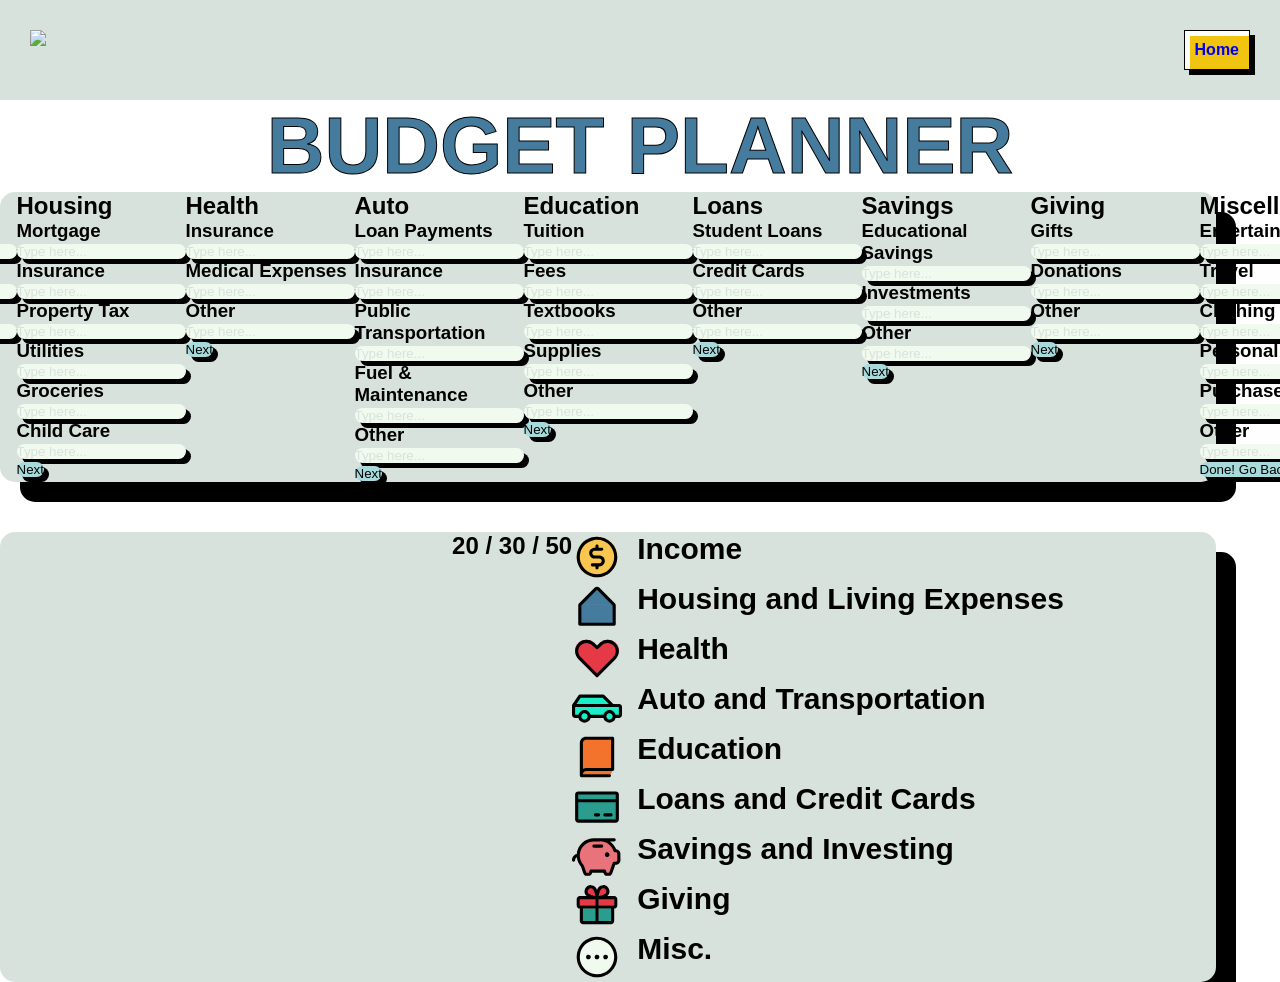
==== index.html @ 3e601046 "Merge pull request #3 from CARTeeyuh/main CSS and HTML , Need JS NOW" ====
<!DOCTYPE html>
<html lang="en">

<head>
    <meta charset="UTF-8">
    <meta name="viewport" content="width=device-width, initial-scale=1.0">
    <title>Document</title>
    <link rel="stylesheet" href="styles.css">
</head>

<body>
    <nav id="nav">
        <img src="Images\Group 18.svg">
        <a class="Home" href="index.html">Home</a>
    </nav>
    <h1 class="Title">BUDGET PLANNER</h1>
    <span class="Planner">
        <article class="Income">
            <!--For every article, before the h2 of each article put step counter using JS-->
            <h2>Income</h2>
            <div>
                <h3>Total Net.</h3>
                <input id="NetInput" type='text' placeholder="Type here..."></input>
            </div>
            <div>
                <h3>Winnings</h3>
                <input id="WinInput" type='text' placeholder="Type here..."></input>
            </div>
            <div>
                <h3>Other</h3>
                <input id="OtherIncomeInput" type='text' placeholder="Type here..."></input>
            </div>
            <button id="Next">Next</button>
        </article>
        <article class="Housing">
            <h2>Housing</h2>
            <div>
                <h3>Mortgage</h3>
                <input id="MortgageInput" data-expense="housing" type='text' placeholder="Type here..."></input>
            </div>
            <div>
                <h3>Insurance</h3>
                <input id="InsuranceHouseInput" type='text' placeholder="Type here..."></input>
            </div>
            <div>
                <h3>Property Tax</h3>
                <input id="PropTaxInput" type='text' placeholder="Type here..."></input>
            </div>
            <div>
                <h3>Utilities</h3>
                <input id="UtilInput" type='text' placeholder="Type here..."></input>
            </div>
            <div>
                <h3>Groceries</h3>
                <input id="GroceriesInput" type='text' placeholder="Type here..."></input>
            </div>
            <div>
                <h3>Child Care</h3>
                <input id="CareInput" type='text' placeholder="Type here..."></input>
            </div>
            <button id="Next">Next</button>
        </article>
        <article class="Health">
            <h2>Health</h2>
            <div>
                <h3>Insurance</h3>
                <input id="InsuranceHealthInput" type='text' placeholder="Type here..."></input>
            </div>
            <div>
                <h3>Medical Expenses</h3>
                <input id="MedInput" type='text' placeholder="Type here..."></input>
            </div>
            <div>
                <h3>Other</h3>
                <input id="OtherHealthInput" type='text' placeholder="Type here..."></input>
            </div>
            <button id="Next">Next</button>
        </article>
        <article class="Auto">
            <h2>Auto</h2>
            <div>
                <h3>Loan Payments</h3>
                <input id="LoanPayInput" type='text' placeholder="Type here..."></input>
            </div>
            <div>
                <h3>Insurance</h3>
                <input id="InsuranceAutoInput" type='text' placeholder="Type here..."></input>
            </div>
            <div>
                <h3>Public Transportation</h3>
                <input id="PublicTranInput" type='text' placeholder="Type here..."></input>
            </div>
            <div>
                <h3>Fuel & Maintenance</h3>
                <input id="MaintenanceInput" type='text' placeholder="Type here..."></input>
            </div>
            <div>
                <h3>Other</h3>
                <input id="OtherAutoInput" type='text' placeholder="Type here..."></input>
            </div>
            <button id="Next">Next</button>
        </article>
        <article class="Education">
            <h2>Education</h2>
            <div>
                <h3>Tuition</h3>
                <input id="TuitionInput" type='text' placeholder="Type here..."></input>
            </div>
            <div>
                <h3>Fees</h3>
                <input id="FeesInput" type='text' placeholder="Type here..."></input>
            </div>
            <div>
                <h3>Textbooks</h3>
                <input id="BooksInput" type='text' placeholder="Type here..."></input>
            </div>
            <div>
                <h3>Supplies</h3>
                <input id="SuppliesInput" type='text' placeholder="Type here..."></input>
            </div>
            <div>
                <h3>Other</h3>
                <input id="OtherEduInput" type='text' placeholder="Type here..."></input>
            </div>
            <button id="Next">Next</button>
        </article>
        <article class="Loans">
            <h2>Loans</h2>
            <div>
                <h3>Student Loans</h3>
                <input id="StudentLoansInput" type='text' placeholder="Type here..."></input>
            </div>
            <div>
                <h3>Credit Cards</h3>
                <input id="CreditInput" type='text' placeholder="Type here..."></input>
            </div>
            <div>
                <h3>Other</h3>
                <input id="OtherLoansInput" type='text' placeholder="Type here..."></input>
            </div>
            <button id="Next">Next</button>
        </article>
        <article class="Savings">
            <h2>Savings</h2>
            <div>
                <h3>Educational Savings</h3>
                <input id="EduSavingsInput" type='text' placeholder="Type here..."></input>
            </div>
            <div>
                <h3>Investments</h3>
                <input id="InvestInput" type='text' placeholder="Type here..."></input>
            </div>
            <div>
                <h3>Other</h3>
                <input id="OtherSavingsInput" type='text' placeholder="Type here..."></input>
            </div>
            <button id="Next">Next</button>
        </article>
        <article class="Giving">
            <h2>Giving</h2>
            <div>
                <h3>Gifts</h3>
                <input id="GiftsInput" type='text' placeholder="Type here..."></input>
            </div>
            <div>
                <h3>Donations</h3>
                <input id="DonationsInput" type='text' placeholder="Type here..."></input>
            </div>
            <div>
                <h3>Other</h3>
                <input id="OtherGiftInput" type='text' placeholder="Type here..."></input>
            </div>
            <button id="Next">Next</button>
        </article>
        <article class="Misc">
            <h2>Miscellaneous</h2>
            <div>
                <h3>Entertainment</h3>
                <input id="EntertainmentInput" type='text' placeholder="Type here..."></input>
            </div>
            <div>
                <h3>Travel</h3>
                <input id="TravelInput" type='text' placeholder="Type here..."></input>
            </div>
            <div>
                <h3>Clothing</h3>
                <input id="ClothingInput" type='text' placeholder="Type here..."></input>
            </div>
            <div>
                <h3>Personal Care</h3>
                <input id="PersonalCareInput" type='text' placeholder="Type here..."></input>
            </div>
            <div>
                <h3>Purchases</h3>
                <input id="PurchasesInput" type='text' placeholder="Type here..."></input>
            </div>
            <div>
                <h3>Other</h3>
                <input id="OtherMiscInput" type='text' placeholder="Type here..."></input>
            </div>
            <button id="Done">Done! Go Back to Start?</button>
        </article>
    </span>
    <span class="Information">
        <canvas class="chart"></canvas>
        <section class="203050">
            <!--Generate using javascript-->
            <h2> 20 / 30 / 50 </h2>
            <div class="50">
            </div>
            <div class="30">
            </div>
            <div class="20">
            </div>
        </section>
        <span class="InfoList">
            <div class="CCDollar">
                <img src="Images\CurrencyCircleDollar.svg">
                <p>Income</p>
            </div>
            <div class="HouseSimple">
                <img src="Images\HouseSimple.svg">
                <p>Housing and Living Expenses</p>
            </div>
            <div class="HeartStraight">
                <img src="Images\HeartStraight.svg">
                <p>Health</p>
            </div>
            <div class="CarProfile">
                <img src="Images\CarProfile.svg">
                <p>Auto and Transportation</p>
            </div>
            <div class="BookPic">
                <img src="Images\Book.svg">
                <p>Education</p>
            </div>
            <div class="CreditCardPic">
                <img src="Images\CreditCard.svg">
                <p>Loans and Credit Cards</p>
            </div>
            <div class="PiggyBankPic">
                <img src="Images\PiggyBank.svg">
                <p>Savings and Investing</p>
            </div>
            <div class="GiftPic">
                <img src="Images\Gift.svg">
                <p>Giving</p>
            </div>
            <div class="Dots">
                <img src="Images\DotsThreeCircle.svg">
                <p>Misc.</p>
            </div>
        </span>
    </span>
    </span>
</body>

</html>
---- styles.css ----
:root {
    --Red: #E63946;
    --Off-White: #F1FAEE;
    --Cyan: #1BEDCA;
    --Light-Yellow: #F1C40F;
    --Light-Green: #D8E2DC;
    --Highlight-Blue: #A8DADC;
    --Blue: #457B9D;
    --Shadow-Blue: #1D3557;
    --Dark-Yellow: #F9C74F;
    --Orange: #F3722C;
    --Green: #2A9D8F;
    --Border-Radius: 15px;
}

* {
    box-sizing: border-box;
    padding: 0;
    margin: 0;
}

body {
    font-family: Sora, sans-serif;
}

#nav {
    display: flex;
    align-content: center;
    justify-content: space-between;
    padding: 30px;
    background-color: var(--Light-Green);
    margin: 0;


    &>a {
        align-self: center;
        border: 1px solid black;
        box-sizing: border-box;
        padding: 10px;
        text-decoration: none;
        background-color: var(--Light-Yellow);
        box-shadow: 5px 5px 0 black,
            5px 5px 0 white inset;
    }


}

h1 {
    text-align: center;
    font-size: 80px;
    color: var(--Blue);
    -webkit-text-stroke: 1px black;
}

.Home {
    /* Need to adjust text color to black for the home button in the nav bar visited state.*/
    font-weight: 700;
    text-decoration: none;

    &>a:visited {
        color: black;
    }
}

.Planner {
    display:flex;
    flex-direction:row;
    background-color: var(--Light-Green);
    width: 95vw;
    justify-content: center;
    justify-self: center;
    border-radius: var(--Border-Radius);
    box-shadow: 20px 20px 0 black;
}

input {
    background-color: var(--Off-White);
    border: 0;
    box-shadow: 5px 5px 0 black;
    border-radius: var(--Border-Radius);
}

input::placeholder {
    color: var(--Light-Green);
}

#Next , #Done {
    background-color: var(--Highlight-Blue);
    border: 0;
    /* Put the width of the button when separating pages AKA post javascript */
    box-shadow: 5px 5px 0 black;
    /* Border radius looks weird rn but once button is bigger the radius will look fine */
    border-radius: var(--Border-Radius);
    color: black;
}



.Information {
    display: flex;
    background-color: var(--Light-Green);
    width: 95vw;
    justify-content: center;
    justify-self: center;
    border-radius: var(--Border-Radius);
    box-shadow: 20px 20px 0 black;
    margin-top: 50px;
}

.InfoList {
    display: flex;
    flex-direction: column;
}

div p {
    font-weight: 700;
    font-size: 30px;
}

.InfoList div {
    display: flex;
    flex-direction: row;
    gap: 15px;
}
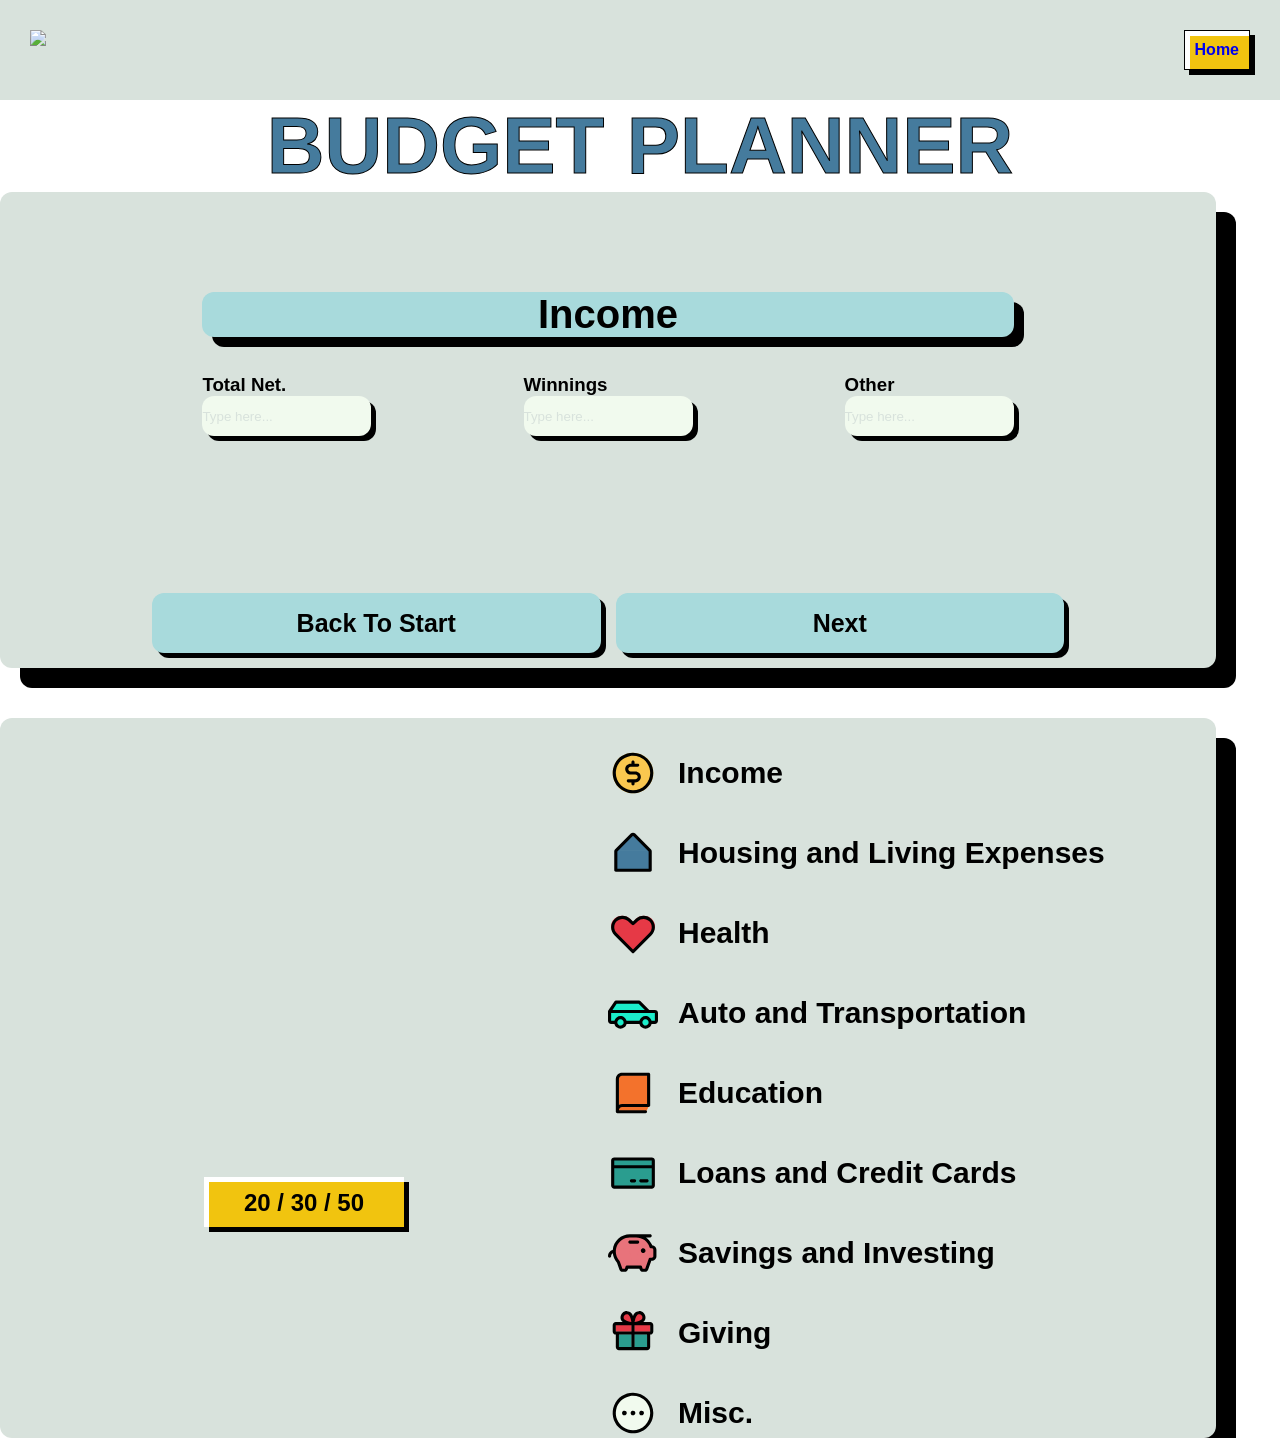
==== commit ca70e6df: "Merge pull request #6 from Azurinite/main Mostly fixing CSS layout" ====
--- a/index.html
+++ b/index.html
@@ -6,247 +6,251 @@
     <meta name="viewport" content="width=device-width, initial-scale=1.0">
     <title>Document</title>
     <link rel="stylesheet" href="styles.css">
+    <script type="module" src="./app.js"></script>
+    <script src="https://cdn.jsdelivr.net/npm/chart.js@4.5.1/dist/chart.umd.min.js"></script>
 </head>
 
 <body>
     <nav id="nav">
         <img src="Images\Group 18.svg">
-        <a class="Home" href="index.html">Home</a>
+        <a class="home" href="index.html">Home</a>
     </nav>
-    <h1 class="Title">BUDGET PLANNER</h1>
-    <span class="Planner">
-        <article class="Income">
+    <h1 class="title">BUDGET PLANNER</h1>
+    <span class="planner">
+        <article class="income current">
             <!--For every article, before the h2 of each article put step counter using JS-->
             <h2>Income</h2>
             <div>
                 <h3>Total Net.</h3>
-                <input id="NetInput" type='text' placeholder="Type here..."></input>
+                <input id="net-input" type="number" placeholder="Type here..."></input>
             </div>
             <div>
                 <h3>Winnings</h3>
-                <input id="WinInput" type='text' placeholder="Type here..."></input>
-            </div>
-            <div>
-                <h3>Other</h3>
-                <input id="OtherIncomeInput" type='text' placeholder="Type here..."></input>
-            </div>
-            <button id="Next">Next</button>
-        </article>
-        <article class="Housing">
+                <input id="win-input" type="number" placeholder="Type here..."></input>
+            </div>
+            <div>
+                <h3>Other</h3>
+                <input id="other-income-input" type="number" placeholder="Type here..."></input>
+            </div>
+        </article>
+        <article class="housing">
             <h2>Housing</h2>
             <div>
                 <h3>Mortgage</h3>
-                <input id="MortgageInput" data-expense="housing" type='text' placeholder="Type here..."></input>
+                <input id="mortgage-input" data-expense="housing" type="number" placeholder="Type here..."></input>
             </div>
             <div>
                 <h3>Insurance</h3>
-                <input id="InsuranceHouseInput" type='text' placeholder="Type here..."></input>
+                <input id="insurance-house-input" type="number" placeholder="Type here..."></input>
             </div>
             <div>
                 <h3>Property Tax</h3>
-                <input id="PropTaxInput" type='text' placeholder="Type here..."></input>
+                <input id="prop-tax-input" type="number" placeholder="Type here..."></input>
             </div>
             <div>
                 <h3>Utilities</h3>
-                <input id="UtilInput" type='text' placeholder="Type here..."></input>
+                <input id="util-input" type="number" placeholder="Type here..."></input>
             </div>
             <div>
                 <h3>Groceries</h3>
-                <input id="GroceriesInput" type='text' placeholder="Type here..."></input>
+                <input id="groceries-input" type="number" placeholder="Type here..."></input>
             </div>
             <div>
                 <h3>Child Care</h3>
-                <input id="CareInput" type='text' placeholder="Type here..."></input>
-            </div>
-            <button id="Next">Next</button>
-        </article>
-        <article class="Health">
+                <input id="care-input" type="number" placeholder="Type here..."></input>
+            </div>
+        </article>
+        <article class="health">
             <h2>Health</h2>
             <div>
                 <h3>Insurance</h3>
-                <input id="InsuranceHealthInput" type='text' placeholder="Type here..."></input>
+                <input id="insurance-health-input" type="number" placeholder="Type here..."></input>
             </div>
             <div>
                 <h3>Medical Expenses</h3>
-                <input id="MedInput" type='text' placeholder="Type here..."></input>
-            </div>
-            <div>
-                <h3>Other</h3>
-                <input id="OtherHealthInput" type='text' placeholder="Type here..."></input>
-            </div>
-            <button id="Next">Next</button>
-        </article>
-        <article class="Auto">
+                <input id="med-input" type="number" placeholder="Type here..."></input>
+            </div>
+            <div>
+                <h3>Other</h3>
+                <input id="other-health-input" type="number" placeholder="Type here..."></input>
+            </div>
+        </article>
+        <article class="auto">
             <h2>Auto</h2>
             <div>
                 <h3>Loan Payments</h3>
-                <input id="LoanPayInput" type='text' placeholder="Type here..."></input>
+                <input id="loan-pay-input" type="number" placeholder="Type here..."></input>
             </div>
             <div>
                 <h3>Insurance</h3>
-                <input id="InsuranceAutoInput" type='text' placeholder="Type here..."></input>
+                <input id="insurance-auto-input" type="number" placeholder="Type here..."></input>
             </div>
             <div>
                 <h3>Public Transportation</h3>
-                <input id="PublicTranInput" type='text' placeholder="Type here..."></input>
+                <input id="public-tran-input" type="number" placeholder="Type here..."></input>
             </div>
             <div>
                 <h3>Fuel & Maintenance</h3>
-                <input id="MaintenanceInput" type='text' placeholder="Type here..."></input>
-            </div>
-            <div>
-                <h3>Other</h3>
-                <input id="OtherAutoInput" type='text' placeholder="Type here..."></input>
-            </div>
-            <button id="Next">Next</button>
-        </article>
-        <article class="Education">
+                <input id="maintenance-input" type="number" placeholder="Type here..."></input>
+            </div>
+            <div>
+                <h3>Other</h3>
+                <input id="other-auto-input" type="number" placeholder="Type here..."></input>
+            </div>
+        </article>
+        <article class="education">
             <h2>Education</h2>
             <div>
                 <h3>Tuition</h3>
-                <input id="TuitionInput" type='text' placeholder="Type here..."></input>
+                <input id="tuition-input" type="number" placeholder="Type here..."></input>
             </div>
             <div>
                 <h3>Fees</h3>
-                <input id="FeesInput" type='text' placeholder="Type here..."></input>
+                <input id="fees-input" type="number" placeholder="Type here..."></input>
             </div>
             <div>
                 <h3>Textbooks</h3>
-                <input id="BooksInput" type='text' placeholder="Type here..."></input>
+                <input id="books-input" type="number" placeholder="Type here..."></input>
             </div>
             <div>
                 <h3>Supplies</h3>
-                <input id="SuppliesInput" type='text' placeholder="Type here..."></input>
-            </div>
-            <div>
-                <h3>Other</h3>
-                <input id="OtherEduInput" type='text' placeholder="Type here..."></input>
-            </div>
-            <button id="Next">Next</button>
-        </article>
-        <article class="Loans">
+                <input id="supplies-input" type="number" placeholder="Type here..."></input>
+            </div>
+            <div>
+                <h3>Other</h3>
+                <input id="other-edu-input" type="number" placeholder="Type here..."></input>
+            </div>
+        </article>
+        <article class="loans">
             <h2>Loans</h2>
             <div>
                 <h3>Student Loans</h3>
-                <input id="StudentLoansInput" type='text' placeholder="Type here..."></input>
+                <input id="student-loans-input" type="number" placeholder="Type here..."></input>
             </div>
             <div>
                 <h3>Credit Cards</h3>
-                <input id="CreditInput" type='text' placeholder="Type here..."></input>
-            </div>
-            <div>
-                <h3>Other</h3>
-                <input id="OtherLoansInput" type='text' placeholder="Type here..."></input>
-            </div>
-            <button id="Next">Next</button>
-        </article>
-        <article class="Savings">
+                <input id="credit-input" type="number" placeholder="Type here..."></input>
+            </div>
+            <div>
+                <h3>Other</h3>
+                <input id="other-loans-input" type="number" placeholder="Type here..."></input>
+            </div>
+        </article>
+        <article class="savings">
             <h2>Savings</h2>
             <div>
                 <h3>Educational Savings</h3>
-                <input id="EduSavingsInput" type='text' placeholder="Type here..."></input>
+                <input id="edu-savings-input" type="number" placeholder="Type here..."></input>
             </div>
             <div>
                 <h3>Investments</h3>
-                <input id="InvestInput" type='text' placeholder="Type here..."></input>
-            </div>
-            <div>
-                <h3>Other</h3>
-                <input id="OtherSavingsInput" type='text' placeholder="Type here..."></input>
-            </div>
-            <button id="Next">Next</button>
-        </article>
-        <article class="Giving">
+                <input id="invest-input" type="number" placeholder="Type here..."></input>
+            </div>
+            <div>
+                <h3>Other</h3>
+                <input id="other-savings-input" type="number" placeholder="Type here..."></input>
+            </div>
+        </article>
+        <article class="giving">
             <h2>Giving</h2>
             <div>
                 <h3>Gifts</h3>
-                <input id="GiftsInput" type='text' placeholder="Type here..."></input>
+                <input id="gifts-input" type="number" placeholder="Type here..."></input>
             </div>
             <div>
                 <h3>Donations</h3>
-                <input id="DonationsInput" type='text' placeholder="Type here..."></input>
-            </div>
-            <div>
-                <h3>Other</h3>
-                <input id="OtherGiftInput" type='text' placeholder="Type here..."></input>
-            </div>
-            <button id="Next">Next</button>
-        </article>
-        <article class="Misc">
+                <input id="donations-input" type="number" placeholder="Type here..."></input>
+            </div>
+            <div>
+                <h3>Other</h3>
+                <input id="other-gift-input" type="number" placeholder="Type here..."></input>
+            </div>
+        </article>
+        <article class="misc">
             <h2>Miscellaneous</h2>
             <div>
                 <h3>Entertainment</h3>
-                <input id="EntertainmentInput" type='text' placeholder="Type here..."></input>
+                <input id="entertainment-input" type="number" placeholder="Type here..."></input>
             </div>
             <div>
                 <h3>Travel</h3>
-                <input id="TravelInput" type='text' placeholder="Type here..."></input>
+                <input id="travel-input" type="number" placeholder="Type here..."></input>
             </div>
             <div>
                 <h3>Clothing</h3>
-                <input id="ClothingInput" type='text' placeholder="Type here..."></input>
+                <input id="clothing-input" type="number" placeholder="Type here..."></input>
             </div>
             <div>
                 <h3>Personal Care</h3>
-                <input id="PersonalCareInput" type='text' placeholder="Type here..."></input>
+                <input id="personal-care-input" type="number" placeholder="Type here..."></input>
             </div>
             <div>
                 <h3>Purchases</h3>
-                <input id="PurchasesInput" type='text' placeholder="Type here..."></input>
-            </div>
-            <div>
-                <h3>Other</h3>
-                <input id="OtherMiscInput" type='text' placeholder="Type here..."></input>
-            </div>
-            <button id="Done">Done! Go Back to Start?</button>
-        </article>
+                <input id="purchases-input" type="number" placeholder="Type here..."></input>
+            </div>
+            <div>
+                <h3>Other</h3>
+                <input id="other-misc-input" type="number" placeholder="Type here..."></input>
+            </div>
+        </article>
+        <section class="navigation">
+            <button class="back hidden">Back</button>
+            <button class="back-to-start">Back To Start</button>
+            <button class="next">Next</button>
+        </section>
     </span>
-    <span class="Information">
-        <canvas class="chart"></canvas>
-        <section class="203050">
-            <!--Generate using javascript-->
-            <h2> 20 / 30 / 50 </h2>
-            <div class="50">
-            </div>
-            <div class="30">
-            </div>
-            <div class="20">
-            </div>
-        </section>
-        <span class="InfoList">
-            <div class="CCDollar">
+    <span class="information">
+        <span class="leftSide">
+            <div class="styleChart">
+                <canvas class="chart"></canvas>
+            </div>
+            
+            <section class="wantsNeedsSavings">
+                <!--Generate using javascript-->
+                <h2> 20 / 30 / 50 </h2>
+                <div class="50">
+                </div>
+                <div class="30">
+                </div>
+                <div class="20">
+                </div>
+            </section>
+        </span>
+
+        <span class="infoList">
+            <div class="cCDollar">
                 <img src="Images\CurrencyCircleDollar.svg">
                 <p>Income</p>
             </div>
-            <div class="HouseSimple">
+            <div class="houseSimple">
                 <img src="Images\HouseSimple.svg">
                 <p>Housing and Living Expenses</p>
             </div>
-            <div class="HeartStraight">
+            <div class="heartStraight">
                 <img src="Images\HeartStraight.svg">
                 <p>Health</p>
             </div>
-            <div class="CarProfile">
+            <div class="carProfile">
                 <img src="Images\CarProfile.svg">
                 <p>Auto and Transportation</p>
             </div>
-            <div class="BookPic">
+            <div class="bookPic">
                 <img src="Images\Book.svg">
                 <p>Education</p>
             </div>
-            <div class="CreditCardPic">
+            <div class="creditCardPic">
                 <img src="Images\CreditCard.svg">
                 <p>Loans and Credit Cards</p>
             </div>
-            <div class="PiggyBankPic">
+            <div class="piggyBankPic">
                 <img src="Images\PiggyBank.svg">
                 <p>Savings and Investing</p>
             </div>
-            <div class="GiftPic">
+            <div class="giftPic">
                 <img src="Images\Gift.svg">
                 <p>Giving</p>
             </div>
-            <div class="Dots">
+            <div class="dots">
                 <img src="Images\DotsThreeCircle.svg">
                 <p>Misc.</p>
             </div>
--- a/styles.css
+++ b/styles.css
@@ -1,16 +1,16 @@
 :root {
-    --Red: #E63946;
-    --Off-White: #F1FAEE;
-    --Cyan: #1BEDCA;
-    --Light-Yellow: #F1C40F;
-    --Light-Green: #D8E2DC;
-    --Highlight-Blue: #A8DADC;
-    --Blue: #457B9D;
-    --Shadow-Blue: #1D3557;
-    --Dark-Yellow: #F9C74F;
-    --Orange: #F3722C;
-    --Green: #2A9D8F;
-    --Border-Radius: 15px;
+    --Red: #e63946;
+    --Off-White: #f1faee;
+    --Cyan: #1bedca;
+    --Light-Yellow: #f1c40f;
+    --Light-Green: #d8e2dc;
+    --Highlight-Blue: #a8dadc;
+    --Blue: #457b9d;
+    --Shadow-Blue: #1d3557;
+    --Dark-Yellow: #f9c74f;
+    --Orange: #f3722c;
+    --Green: #2a9d8f;
+    --Border-Radius: 0.75rem;
 }
 
 * {
@@ -31,19 +31,15 @@
     background-color: var(--Light-Green);
     margin: 0;
 
-
-    &>a {
+    & > a {
         align-self: center;
         border: 1px solid black;
         box-sizing: border-box;
         padding: 10px;
         text-decoration: none;
         background-color: var(--Light-Yellow);
-        box-shadow: 5px 5px 0 black,
-            5px 5px 0 white inset;
-    }
-
-
+        box-shadow: 5px 5px 0 black, 5px 5px 0 white inset;
+    }
 }
 
 h1 {
@@ -53,19 +49,19 @@
     -webkit-text-stroke: 1px black;
 }
 
-.Home {
+.home {
     /* Need to adjust text color to black for the home button in the nav bar visited state.*/
     font-weight: 700;
     text-decoration: none;
 
-    &>a:visited {
+    & > a:visited {
         color: black;
     }
 }
 
-.Planner {
-    display:flex;
-    flex-direction:row;
+.planner {
+    display: flex;
+    flex-direction: row;
     background-color: var(--Light-Green);
     width: 95vw;
     justify-content: center;
@@ -77,6 +73,7 @@
 input {
     background-color: var(--Off-White);
     border: 0;
+    height: 2.5rem;
     box-shadow: 5px 5px 0 black;
     border-radius: var(--Border-Radius);
 }
@@ -85,7 +82,8 @@
     color: var(--Light-Green);
 }
 
-#Next , #Done {
+#next,
+#done {
     background-color: var(--Highlight-Blue);
     border: 0;
     /* Put the width of the button when separating pages AKA post javascript */
@@ -95,10 +93,10 @@
     color: black;
 }
 
-
-
-.Information {
-    display: flex;
+.information {
+    display: grid;
+    grid-template: auto / 1fr 1fr;
+    place-content: center;
     background-color: var(--Light-Green);
     width: 95vw;
     justify-content: center;
@@ -108,7 +106,7 @@
     margin-top: 50px;
 }
 
-.InfoList {
+.info-list {
     display: flex;
     flex-direction: column;
 }
@@ -118,8 +116,123 @@
     font-size: 30px;
 }
 
-.InfoList div {
+.info-list div {
     display: flex;
     flex-direction: row;
     gap: 15px;
+}
+
+article:not(.current) {
+    display: none;
+}
+
+.hidden {
+    display: none;
+}
+
+/* Input fields section */
+.planner {
+    display: flex;
+    flex-direction: column;
+    justify-content: center;
+    align-items: center;
+}
+
+article {
+    display: grid;
+    grid-template-columns: repeat(3, 1fr);
+    grid-template-rows: repeat(3, 1fr);
+    grid-auto-flow: column;
+    place-content: center;
+    gap: 20% 30%;
+    margin: 100px 0;
+
+    & * {
+        text-wrap: nowrap;
+    }
+    & h2 {
+        grid-column: 1 / span 3;
+        grid-row: 1;
+
+        font-size: 40px;
+        text-align: center;
+
+        background-color: var(--Highlight-Blue);
+        border-radius: var(--Border-Radius);
+        box-shadow: 10px 10px black;
+        width: 100%;
+    }
+    & div:nth-child(3n + 1) {
+        grid-column: 3;
+    }
+    & div:nth-child(2n + 1):not(:nth-child(3n + 1)) {
+        grid-column: 2;
+    }
+}
+
+/* Next, back buttons */
+.navigation {
+    display: flex;
+    justify-content: space-between;
+    align-items: stretch;
+    gap: 15px;
+    margin: 15px 0px;
+    width: 75%;
+
+    & * {
+        flex: 1 0 0;
+
+        background-color: var(--Highlight-Blue);
+        padding: 30px;
+        border-radius: var(--Border-Radius);
+        border: 0;
+        box-shadow: 5px 5px 0 black;
+
+        text-wrap: nowrap;
+        font-size: 25px;
+        font-weight: 700;
+        line-height: 0;
+    }
+}
+
+/* All below is the Donut chart */
+
+.leftSide {
+    display: flex;
+    flex-direction: column;
+    align-items: center;
+}
+
+/* Chart */
+.leftSide div {
+    --chart-size: 30vw;
+    width: var(--chart-size);
+    height: var(--chart-size);
+}
+
+.wantsNeedsSavings {
+    display: flex;
+    flex-direction: column;
+    align-items: center;
+
+    margin-top: 75px;
+    padding: 10px 20px;
+    background-color: var(--Light-Yellow);
+
+    max-height: 50px;
+    max-width: 200px;
+    line-height: 32.5px;
+
+    box-shadow: 5px 5px 0 black, 5px 5px 0 white inset;
+}
+
+/* Right Side */
+.infoList div {
+    display: flex;
+    align-items: center;
+
+    margin-top: 30px;
+    & p {
+        margin-left: 20px;
+    }
 }
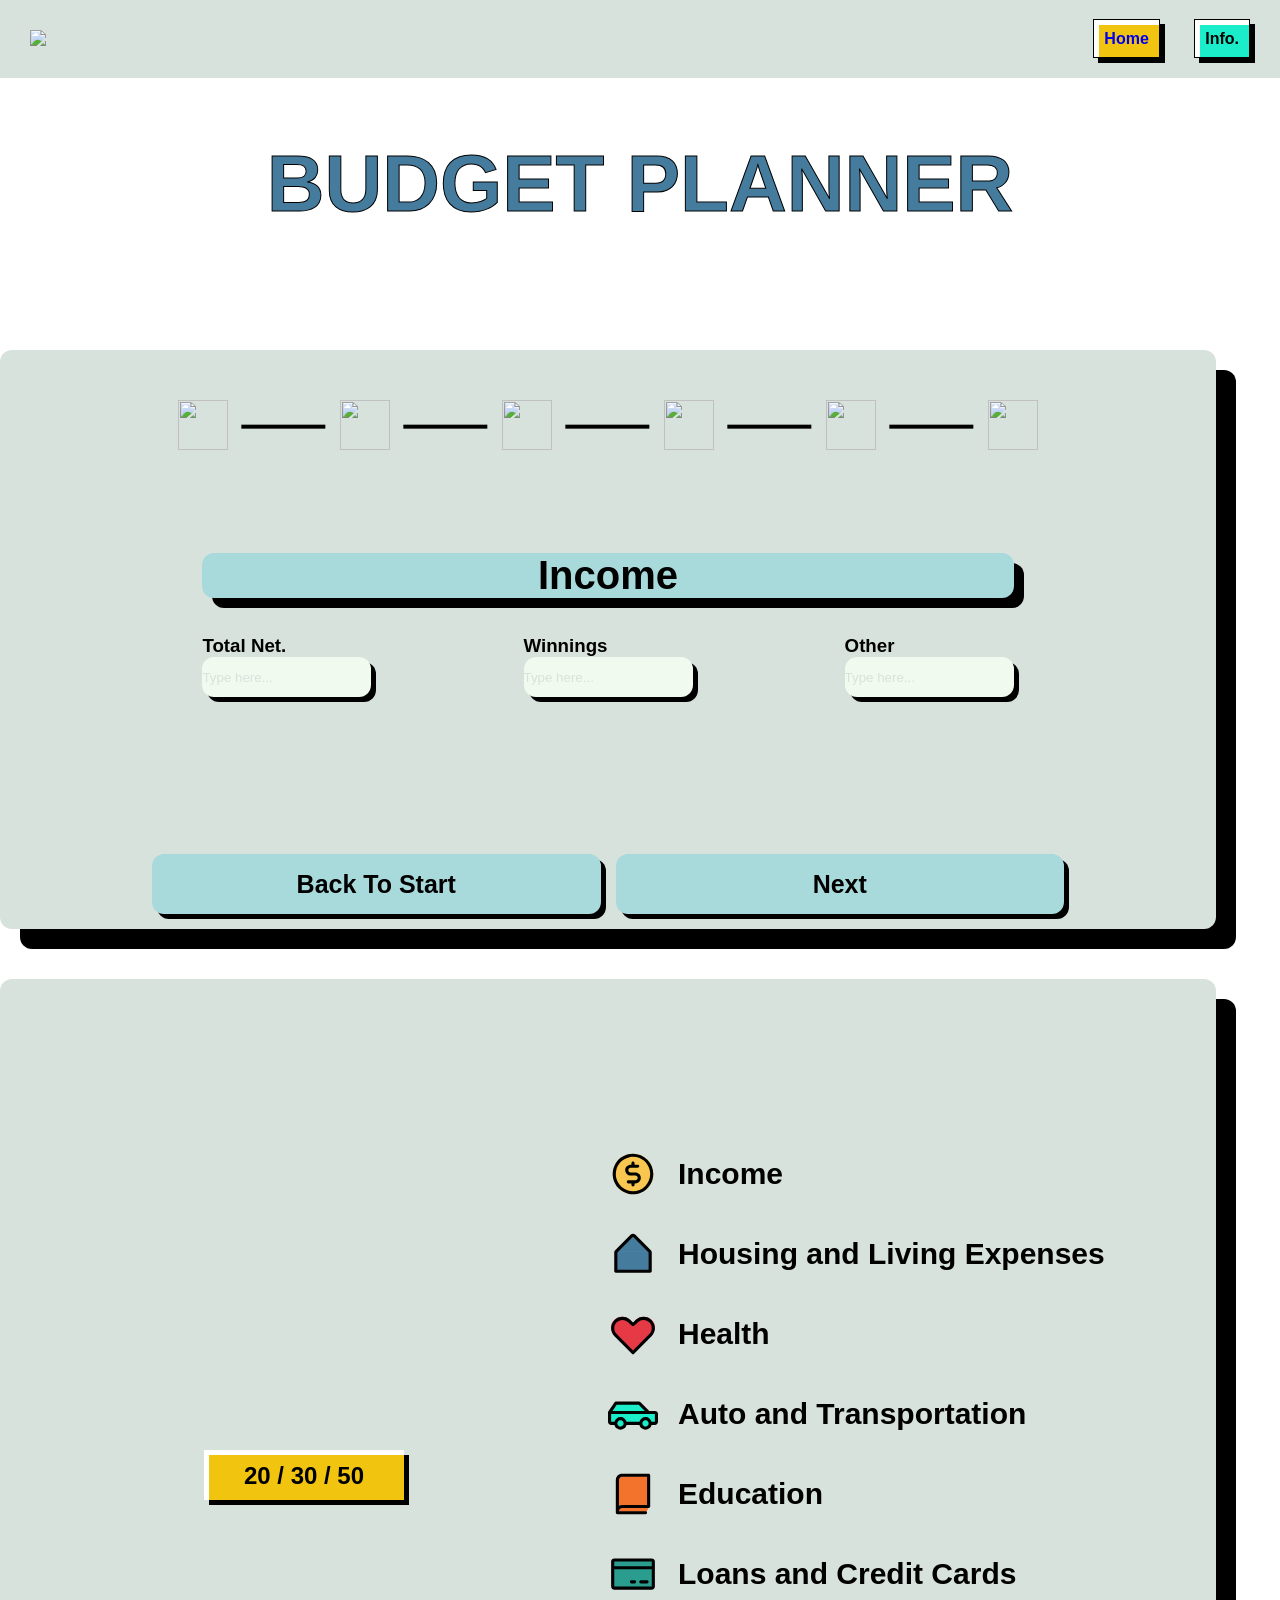
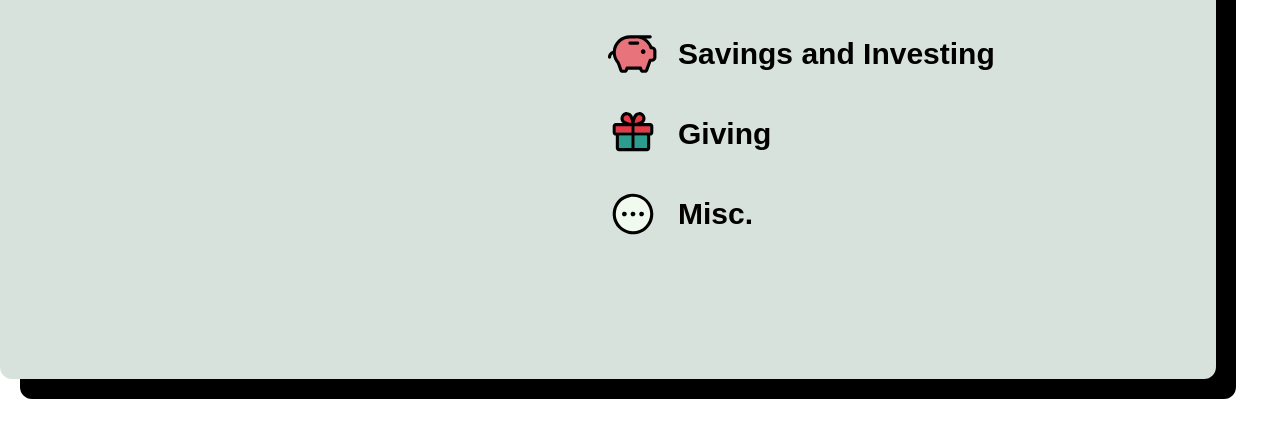
==== commit 79a7ad04: "Made and coded step counter, will need to code other icons after the first 5" ====
--- a/index.html
+++ b/index.html
@@ -11,12 +11,58 @@
 </head>
 
 <body>
-    <nav id="nav">
-        <img src="Images\Group 18.svg">
-        <a class="home" href="index.html">Home</a>
-    </nav>
+    <header>
+        <nav id="nav">
+            <img src="Images\Group 18.svg">
+            <div>
+                <a class="home" href="index.html">Home</a>
+                <a class="info" href="extra.html">Info.</a>
+            </div>
+        </nav>
+    </header>
     <h1 class="title">BUDGET PLANNER</h1>
     <span class="planner">
+        <!--Step Counter-->
+        <section id="stepCounter">
+            <button class="stepItem" navTo="0">
+                <img src="images/CurrencyCircleDollar.svg">
+            </button>
+            <button class="stepItem" navTo="1">
+                <img 
+                unfilled="images/UnfilledImages/UnfilledHouse.svg"
+                filled="images/FilledImages/FilledHouse.svg"
+                src="images/UnfilledImages/UnfilledHouse.svg">
+            </button>
+            <button class="stepItem" navTo="2">
+                <img 
+                unfilled="images/UnfilledImages/UnfilledHeart.svg"
+                filled="images/FilledImages/FilledHeart.svg"
+                src="images/UnfilledImages/UnfilledHeart.svg">
+            </button>
+            <button class="stepItem" navTo="3">
+                <img 
+                unfilled="images/UnfilledImages/UnfilledCar.svg"
+                filled="images/FilledImages/FilledCar.svg"
+                src="images/UnfilledImages/UnfilledCar.svg">
+            </button>
+            <button class="stepItem" navTo="4">
+                <img 
+                unfilled="images/UnfilledImages/UnfilledBook.svg"
+                filled="images/FilledImages/FilledBook.svg"
+                src="images/UnfilledImages/UnfilledBook.svg">
+            </button>
+
+            <!--I'm assuming you have more buttons for other sections after the book-->
+
+            <!-- Give the previous sections a class and hit them with a display: none in CSS,
+             remove that class from the next section icon you want to show.-->
+
+             <!-- Follow the attribute scheme for images above for filled/unfilled images, 
+              if you need that for the other buttons. Change JS a bit if you don't...-->
+        
+            <img src="images/Arrow.svg">
+        </section>
+
         <article class="income current">
             <!--For every article, before the h2 of each article put step counter using JS-->
             <h2>Income</h2>
@@ -204,7 +250,7 @@
             <div class="styleChart">
                 <canvas class="chart"></canvas>
             </div>
-            
+
             <section class="wantsNeedsSavings">
                 <!--Generate using javascript-->
                 <h2> 20 / 30 / 50 </h2>
@@ -223,19 +269,19 @@
                 <p>Income</p>
             </div>
             <div class="houseSimple">
-                <img src="Images\HouseSimple.svg">
+                <img src="Images/FilledImages/FilledHouse.svg">
                 <p>Housing and Living Expenses</p>
             </div>
             <div class="heartStraight">
-                <img src="Images\HeartStraight.svg">
+                <img src="Images/FilledImages/FilledHeart.svg">
                 <p>Health</p>
             </div>
             <div class="carProfile">
-                <img src="Images\CarProfile.svg">
+                <img src="Images/FilledImages/FilledCar.svg">
                 <p>Auto and Transportation</p>
             </div>
             <div class="bookPic">
-                <img src="Images\Book.svg">
+                <img src="Images/FilledImages/FilledBook.svg">
                 <p>Education</p>
             </div>
             <div class="creditCardPic">
--- a/styles.css
+++ b/styles.css
@@ -25,13 +25,15 @@
 
 #nav {
     display: flex;
-    align-content: center;
-    justify-content: space-between;
+    gap: 30px;
     padding: 30px;
     background-color: var(--Light-Green);
     margin: 0;
-
-    & > a {
+    & div {
+        align-self: center;
+        margin-left: auto;
+    }
+    & a.home {
         align-self: center;
         border: 1px solid black;
         box-sizing: border-box;
@@ -39,6 +41,18 @@
         text-decoration: none;
         background-color: var(--Light-Yellow);
         box-shadow: 5px 5px 0 black, 5px 5px 0 white inset;
+        
+    }
+
+    & a.info {
+        margin-left: 30px;
+        align-self: center;
+        border: 1px solid black;
+        box-sizing: border-box;
+        padding: 10px;
+        text-decoration: none;
+        background-color: var(--Cyan);
+        box-shadow: 5px 5px 0 black, 5px 5px 0 white inset;
     }
 }
 
@@ -54,11 +68,25 @@
     font-weight: 700;
     text-decoration: none;
 
-    & > a:visited {
+    &>a:visited {
         color: black;
     }
 }
 
+
+.info {
+    font-weight: 700;
+    text-decoration: none;
+    color: black;
+
+    &>a:visited {
+        color: black;
+    }
+}
+
+
+
+/* Main Content */
 .planner {
     display: flex;
     flex-direction: row;
@@ -66,8 +94,44 @@
     width: 95vw;
     justify-content: center;
     justify-self: center;
+    margin-top: 120px;
     border-radius: var(--Border-Radius);
     box-shadow: 20px 20px 0 black;
+}
+
+/* Step Counter */
+#stepCounter {
+    display: flex;
+    place-content: center;
+    gap: 7em;
+
+    margin-top: 50px;
+
+    & button {
+        background-color: #1bedca00;
+        border: 0;
+        
+        & img {
+            --step-size: 50px;
+            width: var(--step-size);
+            height: var(--step-size);
+        }
+    }
+
+    & img {
+        --step-size: 50px;
+        width: var(--step-size);
+        height: var(--step-size);
+    }
+}
+
+/* Make the line stuff */
+#stepCounter button:not(:last-child):after {
+    content: "";
+    width: 6em;
+    border: 2px solid black;
+    position: absolute;
+    transform: translate(1em, 1.85em);
 }
 
 input {
@@ -99,11 +163,13 @@
     place-content: center;
     background-color: var(--Light-Green);
     width: 95vw;
+    min-height: 1000px;
     justify-content: center;
     justify-self: center;
     border-radius: var(--Border-Radius);
     box-shadow: 20px 20px 0 black;
     margin-top: 50px;
+    margin-bottom: 50px;
 }
 
 .info-list {
@@ -150,6 +216,7 @@
     & * {
         text-wrap: nowrap;
     }
+
     & h2 {
         grid-column: 1 / span 3;
         grid-row: 1;
@@ -162,9 +229,11 @@
         box-shadow: 10px 10px black;
         width: 100%;
     }
+
     & div:nth-child(3n + 1) {
         grid-column: 3;
     }
+
     & div:nth-child(2n + 1):not(:nth-child(3n + 1)) {
         grid-column: 2;
     }
@@ -205,7 +274,7 @@
 
 /* Chart */
 .leftSide div {
-    --chart-size: 30vw;
+    --chart-size: 20vw;
     width: var(--chart-size);
     height: var(--chart-size);
 }
@@ -232,7 +301,57 @@
     align-items: center;
 
     margin-top: 30px;
+
     & p {
         margin-left: 20px;
     }
+}
+
+/* extra */
+.extra {
+    display: flex;
+    flex-wrap: wrap;
+    align-content: flex-start;
+    justify-content: space-between;
+    padding: 30px;
+    gap: 25px;
+    flex-direction: column;
+    
+    /* this area is unfinished  */
+
+    & h3 {
+        align-self: center;
+        font-size: 30px;
+        font-weight: bolder;
+        margin-left: 20px;
+    }
+    & p {
+        font-weight:bold;
+    }
+    & img {
+        width: 40px;
+        height: 40px;
+    }
+    & div {
+        display: flex;
+        gap: 15px;
+    }
+}
+
+.infobox {
+    display: flex;
+    flex-direction: row;
+    background-color: var(--Light-Green);
+    width: fit-content;
+    min-width: 50vw;
+    margin-top: 60px;
+    margin-bottom: 60px;
+    justify-content: center;
+    justify-self: center;
+    border-radius: var(--Border-Radius);
+    box-shadow: 20px 20px 0 black;
+}
+
+.title {
+    margin-top: 60px;
 }
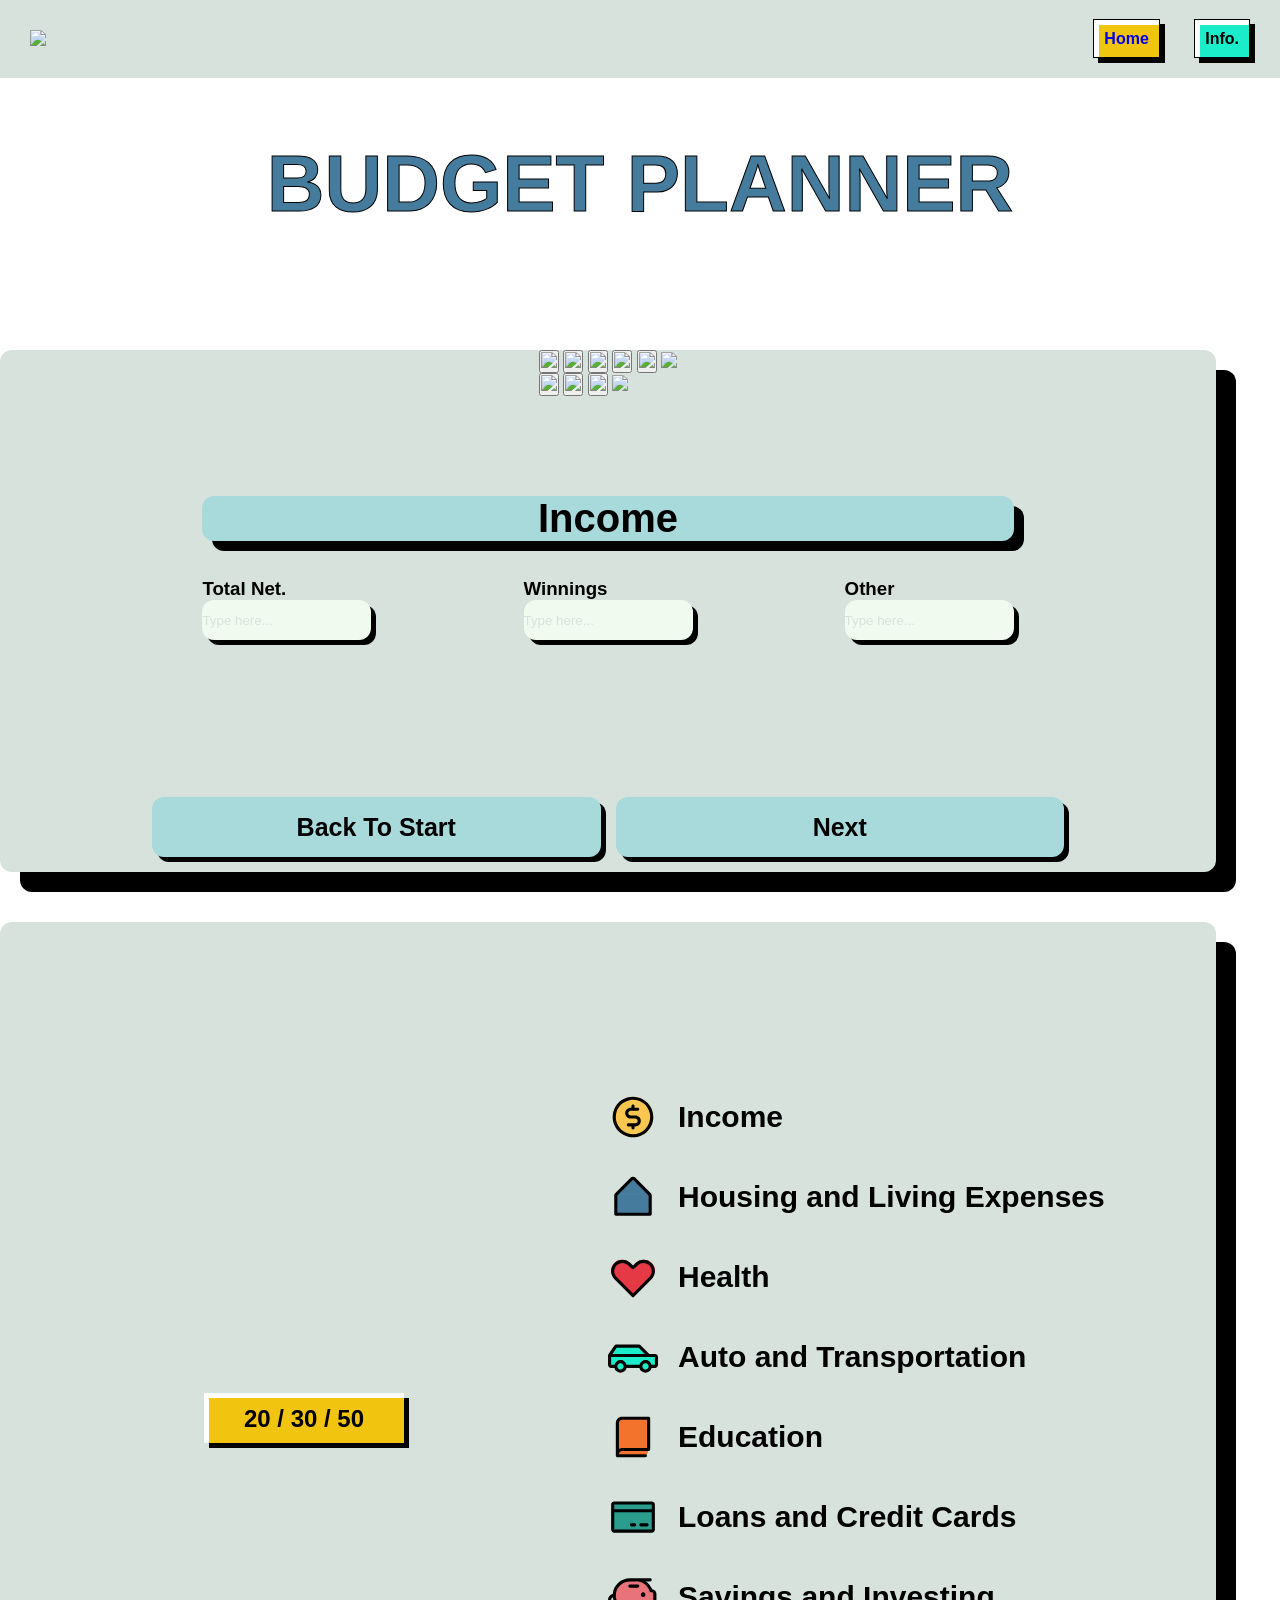
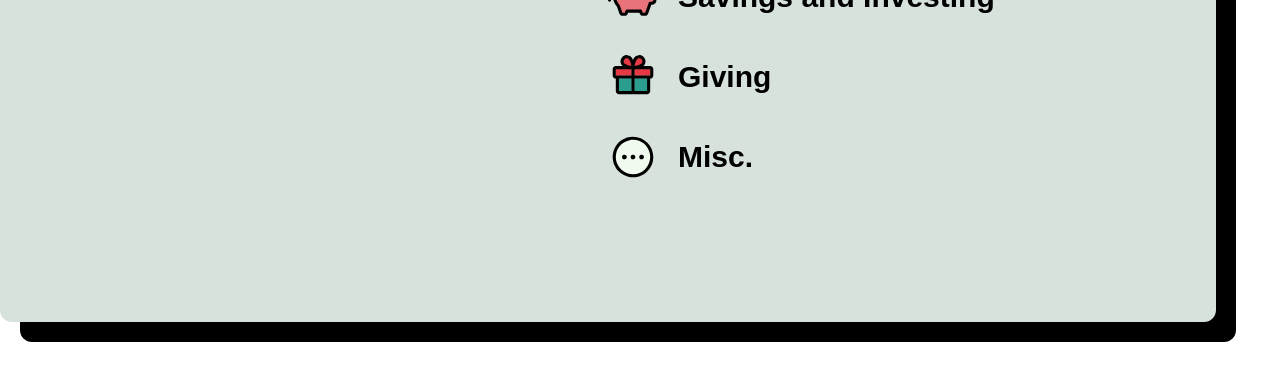
==== commit 642e7c76: "Merge pull request #9 from Azurinite/main Large majority of the Step Counter at the top: HTML, CSS, " ====
--- a/index.html
+++ b/index.html
@@ -23,45 +23,64 @@
     <h1 class="title">BUDGET PLANNER</h1>
     <span class="planner">
         <!--Step Counter-->
-        <section id="stepCounter">
-            <button class="stepItem" navTo="0">
-                <img src="images/CurrencyCircleDollar.svg">
-            </button>
-            <button class="stepItem" navTo="1">
-                <img 
-                unfilled="images/UnfilledImages/UnfilledHouse.svg"
-                filled="images/FilledImages/FilledHouse.svg"
-                src="images/UnfilledImages/UnfilledHouse.svg">
-            </button>
-            <button class="stepItem" navTo="2">
-                <img 
-                unfilled="images/UnfilledImages/UnfilledHeart.svg"
-                filled="images/FilledImages/FilledHeart.svg"
-                src="images/UnfilledImages/UnfilledHeart.svg">
-            </button>
-            <button class="stepItem" navTo="3">
-                <img 
-                unfilled="images/UnfilledImages/UnfilledCar.svg"
-                filled="images/FilledImages/FilledCar.svg"
-                src="images/UnfilledImages/UnfilledCar.svg">
-            </button>
-            <button class="stepItem" navTo="4">
-                <img 
-                unfilled="images/UnfilledImages/UnfilledBook.svg"
-                filled="images/FilledImages/FilledBook.svg"
-                src="images/UnfilledImages/UnfilledBook.svg">
-            </button>
-
-            <!--I'm assuming you have more buttons for other sections after the book-->
-
-            <!-- Give the previous sections a class and hit them with a display: none in CSS,
-             remove that class from the next section icon you want to show.-->
-
-             <!-- Follow the attribute scheme for images above for filled/unfilled images, 
-              if you need that for the other buttons. Change JS a bit if you don't...-->
-        
-            <img src="images/Arrow.svg">
+        <section id="stepCounters">
+            <!-- Hide the step counters with a class and hit that class with display: none -->
+            <section id="stepCounter1">
+                <button class="stepItem" navTo="0">
+                    <img src="images/CurrencyCircleDollar.svg">
+                </button>
+                <button class="stepItem" navTo="1">
+                    <img 
+                    unfilled="images/UnfilledImages/UnfilledHouse.svg"
+                    filled="images/FilledImages/FilledHouse.svg"
+                    src="images/UnfilledImages/UnfilledHouse.svg">
+                </button>
+                <button class="stepItem" navTo="2">
+                    <img 
+                    unfilled="images/UnfilledImages/UnfilledHeart.svg"
+                    filled="images/FilledImages/FilledHeart.svg"
+                    src="images/UnfilledImages/UnfilledHeart.svg">
+                </button>
+                <button class="stepItem" navTo="3">
+                    <img 
+                    unfilled="images/UnfilledImages/UnfilledCar.svg"
+                    filled="images/FilledImages/FilledCar.svg"
+                    src="images/UnfilledImages/UnfilledCar.svg">
+                </button>
+                <button class="stepItem" navTo="4">
+                    <img 
+                    unfilled="images/UnfilledImages/UnfilledBook.svg"
+                    filled="images/FilledImages/FilledBook.svg"
+                    src="images/UnfilledImages/UnfilledBook.svg">
+                </button>
+                <img src="images/Arrow.svg">
+            </section>
+
+            <section id="stepCounter2">
+                <!-- David: Add and sort images in your image folder and change attribute values as necessary -->
+                <button class="stepItem" navTo="5">
+                    <img 
+                    unfilled="images/UnfilledImages/UnfilledHouse.svg"
+                    filled="images/FilledImages/FilledHouse.svg"
+                    src="images/UnfilledImages/UnfilledHouse.svg">
+                </button>
+                <button class="stepItem" navTo="6">
+                    <img 
+                    unfilled="images/UnfilledImages/UnfilledHouse.svg"
+                    filled="images/FilledImages/FilledHouse.svg"
+                    src="images/UnfilledImages/UnfilledHouse.svg">
+                </button>
+                <button class="stepItem" navTo="7">
+                    <img 
+                    unfilled="images/UnfilledImages/UnfilledHeart.svg"
+                    filled="images/FilledImages/FilledHeart.svg"
+                    src="images/UnfilledImages/UnfilledHeart.svg">
+                </button>
+                <img src="images/Arrow.svg">
+            </section>
         </section>
+
+
 
         <article class="income current">
             <!--For every article, before the h2 of each article put step counter using JS-->
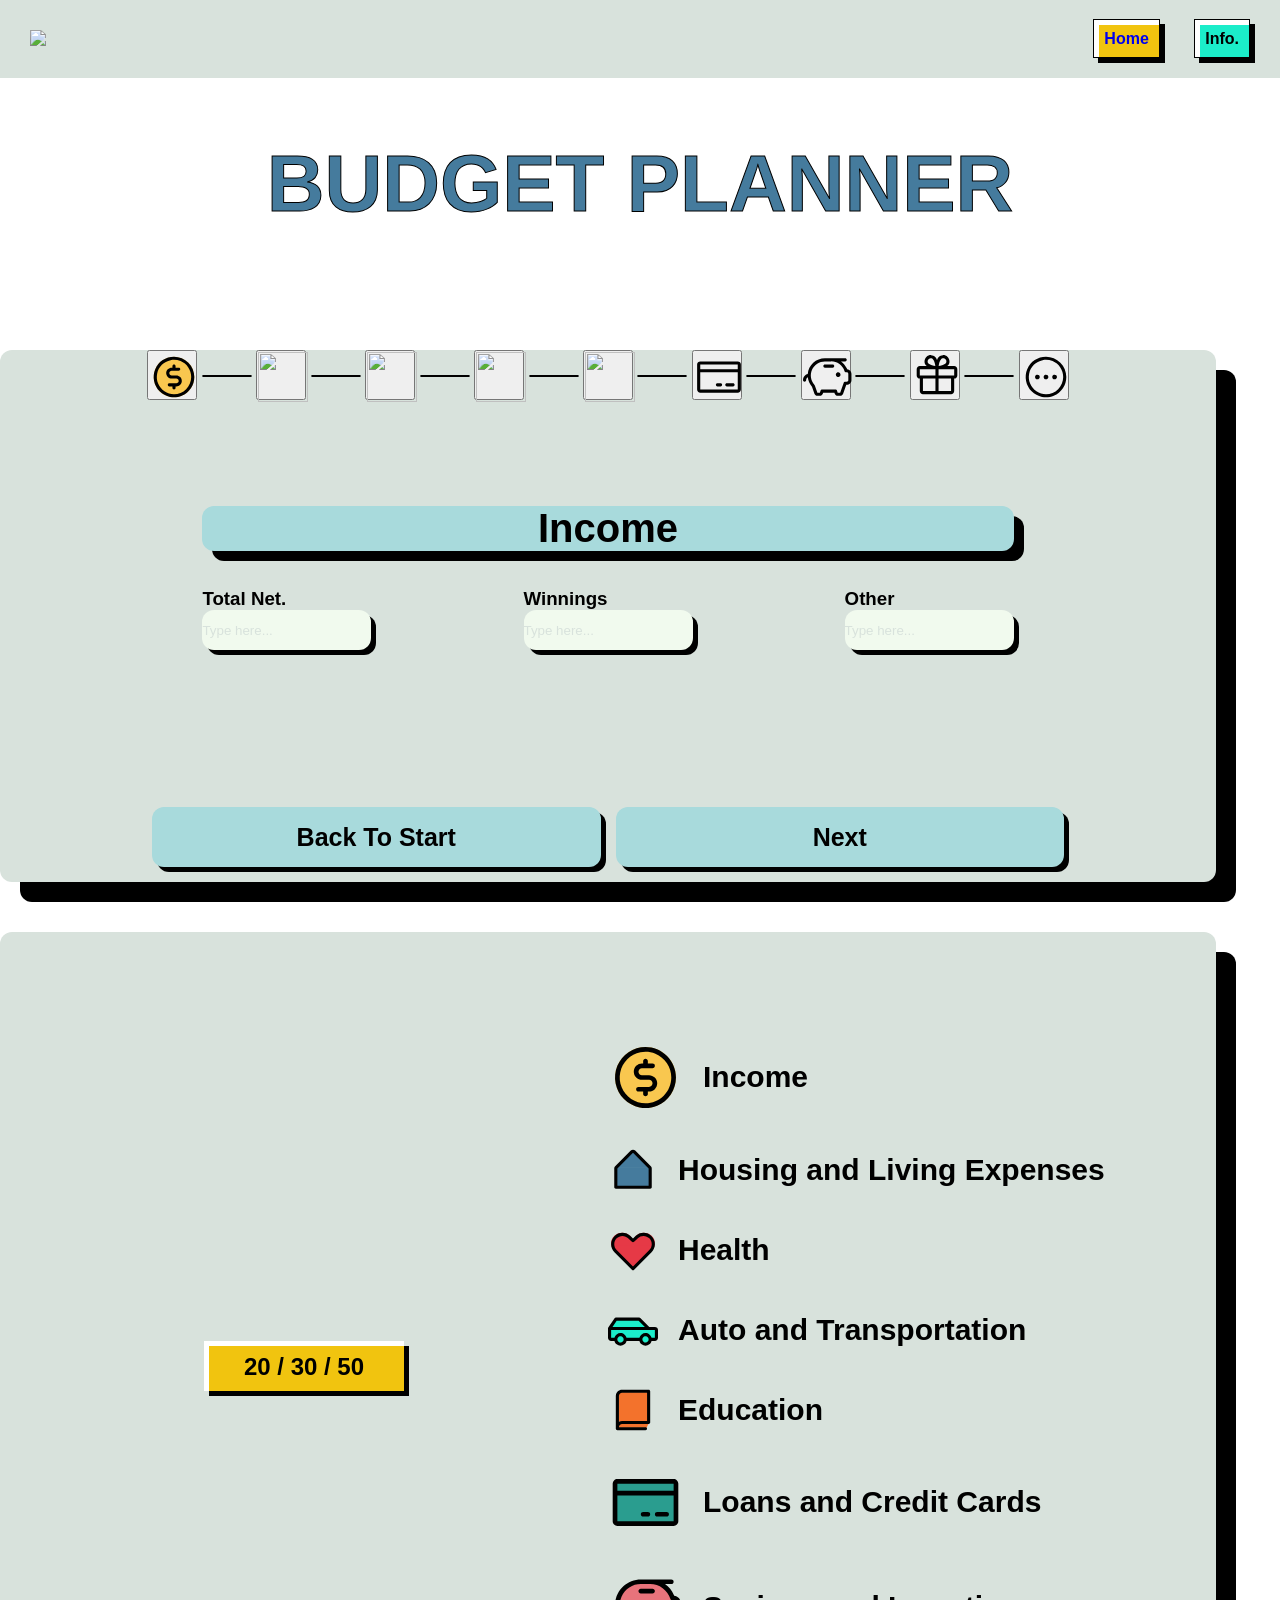
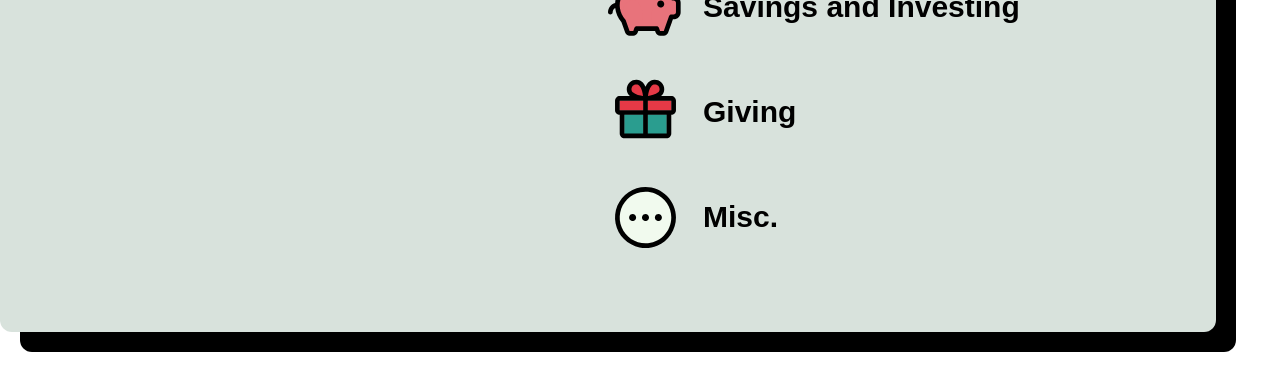
==== commit 9b3448a1: "Added in correct images" ====
--- a/index.html
+++ b/index.html
@@ -27,56 +27,65 @@
             <!-- Hide the step counters with a class and hit that class with display: none -->
             <section id="stepCounter1">
                 <button class="stepItem" navTo="0">
-                    <img src="images/CurrencyCircleDollar.svg">
-                </button>
+                    <img 
+                    src="Images\FilledImages\FilledCurrencyCircleDollar.svg">
+                </button>
+                <img src="Images\Line 1.svg" class="lineItem">
                 <button class="stepItem" navTo="1">
                     <img 
                     unfilled="images/UnfilledImages/UnfilledHouse.svg"
                     filled="images/FilledImages/FilledHouse.svg"
                     src="images/UnfilledImages/UnfilledHouse.svg">
                 </button>
+                <img src="Images\Line 1.svg" class="lineItem">
                 <button class="stepItem" navTo="2">
                     <img 
                     unfilled="images/UnfilledImages/UnfilledHeart.svg"
                     filled="images/FilledImages/FilledHeart.svg"
                     src="images/UnfilledImages/UnfilledHeart.svg">
                 </button>
+                <img src="Images\Line 1.svg" class="lineItem">
                 <button class="stepItem" navTo="3">
                     <img 
                     unfilled="images/UnfilledImages/UnfilledCar.svg"
                     filled="images/FilledImages/FilledCar.svg"
                     src="images/UnfilledImages/UnfilledCar.svg">
                 </button>
+                <img src="Images\Line 1.svg" class="lineItem">
                 <button class="stepItem" navTo="4">
                     <img 
                     unfilled="images/UnfilledImages/UnfilledBook.svg"
                     filled="images/FilledImages/FilledBook.svg"
                     src="images/UnfilledImages/UnfilledBook.svg">
                 </button>
-                <img src="images/Arrow.svg">
-            </section>
-
-            <section id="stepCounter2">
-                <!-- David: Add and sort images in your image folder and change attribute values as necessary -->
+                <img src="Images\Line 1.svg" class="lineItem">
                 <button class="stepItem" navTo="5">
                     <img 
-                    unfilled="images/UnfilledImages/UnfilledHouse.svg"
-                    filled="images/FilledImages/FilledHouse.svg"
-                    src="images/UnfilledImages/UnfilledHouse.svg">
-                </button>
+                    unfilled="Images\UnfilledImages\UnfilledCreditCard.svg"
+                    filled="Images\FilledImages\FilledCreditCard.svg"
+                    src="Images\UnfilledImages\UnfilledCreditCard.svg">
+                </button>
+                <img src="Images\Line 1.svg" class="lineItem">
                 <button class="stepItem" navTo="6">
                     <img 
-                    unfilled="images/UnfilledImages/UnfilledHouse.svg"
-                    filled="images/FilledImages/FilledHouse.svg"
-                    src="images/UnfilledImages/UnfilledHouse.svg">
-                </button>
+                    unfilled="Images\UnfilledImages\UnfilledPiggyBank.svg"
+                    filled="Images\FilledImages\FilledPiggyBank.svg"
+                    src="Images\UnfilledImages\UnfilledPiggyBank.svg">
+                </button>
+                <img src="Images\Line 1.svg" class="lineItem">
                 <button class="stepItem" navTo="7">
                     <img 
-                    unfilled="images/UnfilledImages/UnfilledHeart.svg"
-                    filled="images/FilledImages/FilledHeart.svg"
-                    src="images/UnfilledImages/UnfilledHeart.svg">
-                </button>
-                <img src="images/Arrow.svg">
+                    unfilled="Images\UnfilledImages\UnfilledGift.svg"
+                    filled="Images\FilledImages\FilledGift.svg"
+                    src="Images\UnfilledImages\UnfilledGift.svg">
+                </button>
+                <img src="Images\Line 1.svg" class="lineItem">
+                <button class="stepItem" navTo="8">
+                    <img 
+                    unfilled="Images\UnfilledImages\UnfilledDotsThreeCircle.svg"
+                    filled="Images/FilledImages/FilledDotsThreeCircle.svg"
+                    src="Images\UnfilledImages\UnfilledDotsThreeCircle.svg">
+                </button>
             </section>
         </section>
 
@@ -284,7 +293,7 @@
 
         <span class="infoList">
             <div class="cCDollar">
-                <img src="Images\CurrencyCircleDollar.svg">
+                <img src="Images\FilledImages\FilledCurrencyCircleDollar.svg">
                 <p>Income</p>
             </div>
             <div class="houseSimple">
@@ -304,19 +313,19 @@
                 <p>Education</p>
             </div>
             <div class="creditCardPic">
-                <img src="Images\CreditCard.svg">
+                <img src="Images\FilledImages\FilledCreditCard.svg">
                 <p>Loans and Credit Cards</p>
             </div>
             <div class="piggyBankPic">
-                <img src="Images\PiggyBank.svg">
+                <img src="Images\FilledImages\FilledPiggyBank.svg">
                 <p>Savings and Investing</p>
             </div>
             <div class="giftPic">
-                <img src="Images\Gift.svg">
+                <img src="Images\FilledImages\FilledGift.svg">
                 <p>Giving</p>
             </div>
             <div class="dots">
-                <img src="Images\DotsThreeCircle.svg">
+                <img src="Images\FilledImages\FilledDotsThreeCircle.svg">
                 <p>Misc.</p>
             </div>
         </span>
--- a/styles.css
+++ b/styles.css
@@ -124,6 +124,20 @@
         height: var(--step-size);
     }
 }
+.stepItem {
+    --icon-size: 50px;
+    width: var(--icon-size);
+    height: var(--icon-size);
+    & img {
+        --icon-size: 50px;
+        width: var(--icon-size);
+        height: var(--icon-size);
+    }
+}
+.lineItem {
+    width: 50px;
+    margin-bottom: 25px;
+}
 
 /* Make the line stuff */
 #stepCounter button:not(:last-child):after {
